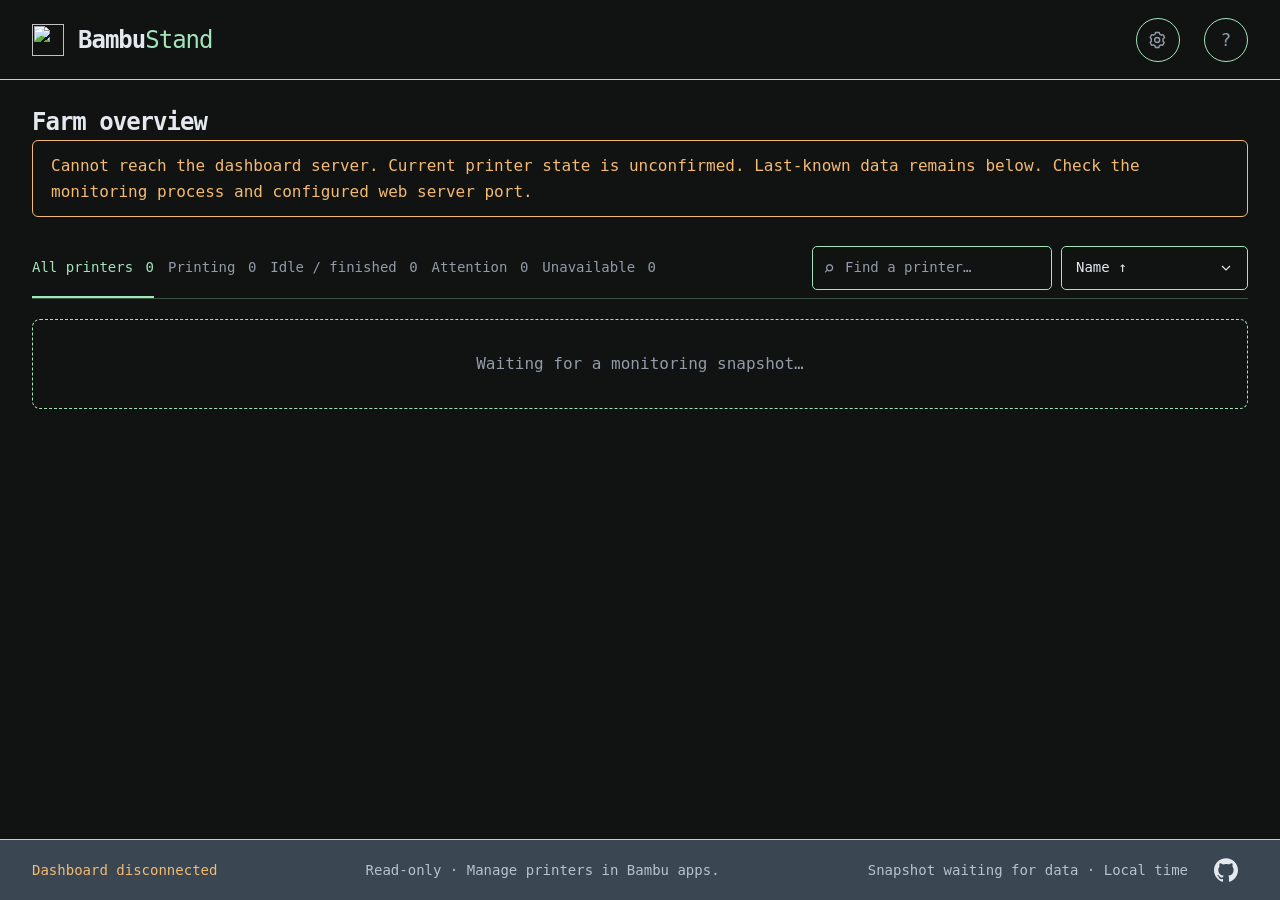
==== internal/webserver/assets/index.html @ 359c71c4 "Align mobile status controls and compact filter guidance" ====
<!doctype html>
<html lang="en">
  <head>
    <meta charset="UTF-8" />
    <meta name="viewport" content="width=device-width, initial-scale=1" />
    <meta name="theme-color" content="#101312" />
    <title>BambuStand · Monitoring</title>
    <link rel="icon" href="icon.png" />
    <link rel="stylesheet" href="style.css" />
  </head>
  <body>
    <header>
      <a class="brand" href="./"
        ><img src="icon.png" alt="" /><span class="brand-name">Bambu<span>Stand</span></span
        ></a
      >
      <div class="header-right">
        <button
          id="settings"
          class="icon-button"
          aria-label="Dashboard settings"
          aria-haspopup="dialog"
          aria-controls="settings-dialog"
          title="Settings"
        >
          <svg viewBox="0 0 24 24" width="20" height="20" fill="none" stroke="currentColor" stroke-width="1.7" stroke-linejoin="round" aria-hidden="true" focusable="false">
            <path d="m9 3-.5 2-2 1.2-2-.6-2 3.4L4 10.5v3l-1.5 1.5 2 3.4 2-.6 2 1.2.5 2h4l.5-2 2-1.2 2 .6 2-3.4-1.5-1.5v-3L20 9l-2-3.4-2 .6-2-1.2-.5-2Z" />
            <circle cx="11" cy="12" r="3" />
          </svg>
        </button><button
          id="about"
          class="icon-button"
          aria-label="About this dashboard"
        >
          ?
        </button>
      </div>
    </header>
    <div class="shell">
      <main>
        <div class="title-row">
          <h1>Farm overview</h1>
        </div>
        <div id="feed-warning" class="feed-warning" role="status" hidden></div>
        <section class="fleet" aria-label="Printers">
          <div class="toolbar">
            <div class="filters" role="group" aria-label="Filter printers">
              <button class="selected" data-filter="all" aria-pressed="true">All printers <span id="all-count">0</span></button
              ><button data-filter="printing" aria-pressed="false">Printing <span id="printing-count">0</span></button
              ><button data-filter="idle" aria-pressed="false" aria-describedby="idle-filter-help">Idle / finished <span id="idle-count">0</span></button
              ><button data-filter="attention" aria-pressed="false">Attention <span id="attention-count">0</span></button
              ><button data-filter="unavailable" aria-pressed="false">Unavailable <span id="unavailable-count">0</span></button>
            </div>
            <label class="mobile-status">Status
              <span class="sort-control">
                <select id="mobile-filter" aria-describedby="idle-filter-help"></select>
                <svg viewBox="0 0 24 24" fill="none" stroke="currentColor" stroke-width="1.8" aria-hidden="true" focusable="false">
                  <path d="m6 9 6 6 6-6" />
                </svg>
              </span>
            </label>
            <div class="tools">
              <label class="search"
                ><span>⌕</span
                ><input
                  id="search"
                  placeholder="Find a printer…"
                  aria-label="Find a printer" /></label
              ><div class="sort-control">
                <select id="sort" aria-label="Sort printers">
                  <option value="name">Name ↑</option>
                  <option value="attention">Attention first</option>
                  <option value="state">State</option>
                </select>
                <svg viewBox="0 0 24 24" fill="none" stroke="currentColor" stroke-width="1.8" aria-hidden="true" focusable="false">
                  <path d="m6 9 6 6 6-6" />
                </svg>
              </div>
            </div>
          </div>
          <p id="idle-filter-help" class="filter-help" hidden>Reported idle / finished. Physical readiness unconfirmed.</p>
          <div id="cards" class="cards">
            <div class="empty">Waiting for a monitoring snapshot…</div>
          </div>
          <p class="sr-only" id="result-count" role="status" aria-live="polite">Waiting for data</p>
        </section>
      </main>
    </div>
    <footer>
      <span class="live" id="feed-state" role="status">Connecting…</span
      ><span
        >Read-only · Manage printers in Bambu apps.</span
      ><span class="footer-snapshot">Snapshot <span id="updated">waiting for data</span> · Local time</span><a
        class="footer-repo"
        href="https://github.com/cliffom/bambustand"
        target="_blank"
        rel="noopener noreferrer"
        aria-label="BambuStand on GitHub (opens in a new tab)"
        title="BambuStand on GitHub"
        ><svg viewBox="0 0 24 24" fill="currentColor" aria-hidden="true" focusable="false">
          <path d="M12 .297C5.37.297 0 5.67 0 12.297c0 5.303 3.438 9.8 8.205 11.385.6.113.82-.258.82-.577 0-.285-.01-1.04-.015-2.04-3.338.724-4.043-1.61-4.043-1.61-.546-1.387-1.333-1.756-1.333-1.756-1.09-.745.083-.73.083-.73 1.205.084 1.838 1.237 1.838 1.237 1.07 1.835 2.807 1.305 3.492.998.108-.776.418-1.305.762-1.605-2.665-.305-5.467-1.334-5.467-5.93 0-1.31.468-2.38 1.235-3.22-.135-.303-.54-1.523.105-3.176 0 0 1.005-.322 3.3 1.23a11.5 11.5 0 0 1 3-.404c1.02.005 2.045.138 3 .404 2.28-1.552 3.285-1.23 3.285-1.23.645 1.653.24 2.873.12 3.176.765.84 1.23 1.91 1.23 3.22 0 4.61-2.805 5.625-5.475 5.922.42.36.81 1.096.81 2.22 0 1.606-.015 2.896-.015 3.286 0 .315.21.69.825.57C20.565 22.092 24 17.592 24 12.297c0-6.627-5.373-12-12-12" />
        </svg></a>
    </footer>
    <dialog id="detail" aria-labelledby="detail-title">
      <div class="dialog-header">
        <div id="detail-artwork" aria-hidden="true"></div>
        <div class="detail-identity">
          <div id="detail-model"></div>
          <h2 id="detail-title" tabindex="0"></h2>
        </div>
        <button
          id="close-detail"
          class="icon-button close-button"
          aria-label="Close printer details"
        ></button>
      </div>
      <div class="detail-tabs" role="tablist" aria-label="Printer inspection">
        <button id="detail-tab-status" role="tab" data-detail-tab="status" aria-selected="true" aria-controls="detail-body">Overview</button>
        <button id="detail-tab-filament" role="tab" data-detail-tab="filament" aria-selected="false" aria-controls="detail-body" tabindex="-1">Filament</button>
        <button id="detail-tab-notices" role="tab" data-detail-tab="notices" aria-selected="false" aria-controls="detail-body" tabindex="-1">Notices</button>
      </div>
      <div id="detail-body" role="tabpanel" aria-labelledby="detail-tab-status" tabindex="0"></div>
      <div class="dialog-footer">
        Monitoring & local notices · Close with <kbd>Esc</kbd>
      </div>
    </dialog>
    <dialog id="settings-dialog" aria-labelledby="settings-title">
      <div class="dialog-header">
        <h2 id="settings-title">Settings</h2>
        <button
          id="close-settings"
          class="icon-button close-button"
          aria-label="Close settings"
          autofocus
        ></button>
      </div>
      <section class="theme-panel" aria-labelledby="theme-heading">
        <h2 id="theme-heading">Appearance</h2>
        <label for="theme-select">Theme</label>
        <div class="sort-control">
        <select id="theme-select" aria-describedby="theme-help theme-status" disabled>
          <option value="host">Follow host (configured theme)</option>
        </select>
        <svg viewBox="0 0 24 24" fill="none" stroke="currentColor" stroke-width="1.8" aria-hidden="true" focusable="false"><path d="m6 9 6 6 6-6" /></svg>
        </div>
        <p id="theme-help">Follow the TUI configuration, or choose a bundled theme for this browser. This leaves the host configuration unchanged.</p>
        <p id="theme-status" role="status" aria-live="polite">Loading themes…</p>
      </section>
      <section class="notification-panel" aria-labelledby="notification-heading">
        <div>
          <h2 id="notification-heading">Browser notifications</h2>
          <p id="notification-status" role="status" aria-live="polite">Automatic: Off</p>
          <p class="muted">New events only, while an enabled page runs. Attention reports collect for six seconds per printer; cancellation uses one failed-state outcome. Tabs and browsers share one attempt. Closing a notification never hides a notice.</p>
        </div>
        <div class="notification-controls" role="group" aria-label="Browser notification controls">
          <button id="enable-notifications">Enable</button>
          <button id="test-notifications">Test</button>
          <button id="disable-notifications" disabled>Disable</button>
        </div>
      </section>
      <div class="dialog-footer">This browser only · Close with <kbd>Esc</kbd></div>
    </dialog>
    <dialog id="about-dialog">
      <div class="dialog-header">
        <h2>One farm. A clearer view.</h2>
        <button
          id="close-about"
          class="icon-button close-button"
          aria-label="Close about"
        ></button>
      </div>
      <p>
        This dashboard shares the existing BambuStand monitoring session. It
        refreshes every three seconds while visible, and best-effort while hidden when browser notifications are enabled. Suspended or closed pages cannot deliver notifications. Stop the monitoring process
        to stop the server. In terminal mode, you can also disable Web Server
        in Config (,). Closing browser tabs leaves monitoring running.
      </p>
      <p>
        The server listens only on 127.0.0.1 and has no authentication. Other
        programs and users on this computer can read display data and hide notices locally. Keep it local; remote
        access is not supported. For a terminal-free synthetic demo, run
        bambustand serve --demo; use bambustand serve for cloud-backed monitoring after saving a login.
      </p>
      <p>
        The Filament tab shows per-unit reported drying status and remaining minutes. Missing values stay unknown; old readings are last-known. Drying settings describe configuration, and the original AMS has no active dryer. Monitoring cannot start or stop drying.
      </p>
      <p>
        Filters and sorting preserve your printer selection as updates arrive. The Idle / finished filter includes only currently available online printers explicitly reporting Idle or Finished. Offline, stale, missing, and unknown states are excluded; a finished job does not establish that the build plate is clear. Search matches printer names and models. Each status count reflects that search independently of the selected status. On narrow screens, use the Status selector.
      </p>
      <p>
        Scrolling the farm compacts the header. The filter, search, and sort toolbar
        stays beneath it once reached. Return to the top to expand the header.
        In small workspaces, the toolbar scrolls with the cards to keep them reachable.
      </p>
      <p>
        Sorting always places online non-idle printers first, reported idle or
        finished printers next, and offline devices last. Name, Attention, or
        State ordering applies within each group. Unknown states stay outside
        idle for ordering only; stale readings remain last-known.
      </p>
      <p>
        Status counts can overlap: attention and availability may overlap reported print states. Clear search to restore whole-farm counts.
      </p>
      <p>
        Printer names, job names, and normalized telemetry appear here.
        Credentials, raw payloads, account information, and printer serial
        identifiers are excluded.
      </p>
      <p>
        Overview groups the reported job, progress, time estimates, layers, and
        nozzle/bed/chamber temperature tiles. Expand Reading details for independent
        report and estimate times. Finish estimates stay anchored to the remaining-time
        report; paused and other non-running states have no running finish estimate.
        Unknown progress stays unknown, and old readings remain last-known. Offline
        inspection omits job, temperature, and inventory readings; notices remain reachable.
      </p>
      <p>
        In Filament, select an AMS or external slot to inspect its material, color,
        presence, and quantity inline. Selection is local inspection, not a reported
        nozzle assignment. Empty, zero estimate, unknown, and unavailable remain
        distinct. A removed selected entry stays unavailable instead of selecting
        another slot. External quantity is unavailable. Reopening clears selection.
      </p>
      <p>
        Printer inspection has Overview, Filament, and Notices tabs. Printer names and Details open Overview; attention actions and notification clicks open Notices. Empty results offer Clear search and Show all statuses when applicable. Use Left/Right,
        Home/End on the tabs, then Tab to enter the scrolling panel. Tabs and Close
        stay visible; updates keep your tab, focus, and reading position.
      </p>
      <p>
        Inspecting a condition does not acknowledge, hide, snooze, or physically
        resolve it. Hide a notice locally here; terminal mode also offers acknowledgement, snooze, and restoration. Demo decisions are session-only. Use the printer or
        Bambu's applications for physical intervention.
      </p>
      <p>
        Overview and Notices share a print outcome with consolidated next steps.
        Verified cancellation says Task canceled while preserving raw FAILED;
        only reported FINISH confirms completion. Individual notices and local
        decisions stay separate. Last-known outcomes cannot confirm current
        state or physical repair. Description coverage does not change notification policy.
      </p>
      <div class="dialog-footer">BambuStand · Read-only farm monitoring</div>
    </dialog>
    <script src="themes.js"></script>
    <script src="notifications.js"></script>
    <script src="app.js"></script>
  </body>
</html>
---- internal/webserver/assets/style.css ----
:root {
  color-scheme: dark;
  --font-ui:
    ui-monospace, "SFMono-Regular", Menlo, Monaco, Consolas, "DejaVu Sans Mono",
    monospace;
  /* Null terminal backgrounds use this browser canvas. Theme RGBs stay exact. */
  --bg: #101312;
  --panel: var(--bg);
  --border: #A3E4BB;
  --muted: #929BA8;
  --secondary: #929BA8;
  --text: #E4E9F0;
  --info: #E4E9F0;
  --green: #A3E4BB;
  --success: #A3E4BB;
  --focus: #A3E4BB;
  --amber: #F4BA72;
  --red: #FF8087;
  --selected-text: #D9F5E4;
  --selected-background: #263B36;
  --footer-background: #3A4652;
  --footer-text: #B8C2CE;
  --footer-info: #E4E9F0;
  --footer-success: #A3E4BB;
  --footer-warning: #F4BA72;
  --footer-error: #FF9AA1;
  --footer-hotkey: #E4E9F0;
  --footer-separator: #B8C2CE;
}
* {
  box-sizing: border-box;
}
body {
  display: grid;
  grid-template-columns: minmax(0, 1fr);
  /* Let the page scroll when chrome would leave too little farm workspace. */
  grid-template-rows: max-content minmax(min(12rem, 50dvh), 1fr) max-content;
  height: 100vh;
  height: 100dvh;
  font-family: var(--font-ui);
  line-height: 1.5;
  font-variant-numeric: tabular-nums;
  margin: 0;
  background: var(--bg);
  color: var(--text);
  font-size: 1rem;
}
button,
input,
select {
  font: inherit;
}
button,
a,
input,
select {
  -webkit-tap-highlight-color: transparent;
}
button {
  cursor: pointer;
}
button:focus-visible,
a:focus-visible,
select:focus-visible,
input:focus-visible {
  outline: 2px solid var(--focus);
  outline-offset: 4px;
}
button {
  color: inherit;
}
a {
  color: inherit;
}
header {
  min-height: 80px;
  height: auto;
  border-bottom: 1px solid var(--border);
  display: flex;
  align-items: center;
  justify-content: space-between;
  padding: 16px 32px;
  gap: 16px;
  flex-wrap: wrap;
}
.brand {
  max-width: 100%;
  min-width: 0;
  display: flex;
  align-items: center;
  font-size: 1.5rem;
  font-weight: 700;
  letter-spacing: -1px;
  text-decoration: none;
  gap: 6px;
}
.brand img {
  flex-shrink: 0;
  width: 32px;
  height: 32px;
  image-rendering: pixelated;
  margin-right: 8px;
}
.brand-name {
  min-width: 0;
}
.brand-name > span {
  color: var(--green);
  font-weight: 450;
}
.header-right {
  display: flex;
  flex-wrap: wrap;
  gap: 24px;
  align-items: center;
  font-size: 0.9375rem;
  color: var(--muted);
}
.live {
  color: var(--green);
}
i {
  display: inline-block;
  width: 6px;
  height: 6px;
  border-radius: 50%;
  margin-right: 6px;
  background: currentColor;
}
.icon-button {
  display: inline-flex;
  align-items: center;
  justify-content: center;
  padding: 0;
  line-height: 1;
  background: none;
  border: 1px solid var(--border);
  width: 2.5rem;
  height: 2.5rem;
  flex-shrink: 0;
  border-radius: 50%;
  color: var(--muted);
  font-size: 1.125rem;
}
.close-button {
  position: relative;
  flex-shrink: 0;
}
.close-button::before,
.close-button::after {
  content: "";
  position: absolute;
  inset: 0;
  width: 0.875rem;
  height: 0.125rem;
  margin: auto;
  border-radius: 1px;
  background: currentColor;
  transform: rotate(45deg);
}
.close-button::after {
  transform: rotate(-45deg);
}
.shell {
  min-height: 0;
  overflow: auto;
}
/* Reclaim header space without moving the content currently being read. */
header.compact {
  min-height: 56px;
  padding-block: 4px;
}
main::before {
  content: "";
  display: block;
  height: var(--header-reclaimed, 0px);
}
.eyebrow {
  font-size: 0.875rem;
  letter-spacing: 1.5px;
  color: var(--muted);
}
main {
  min-width: 0;
  padding: 38px 38px 0;
  max-width: 1660px;
  width: 100%;
  margin: 0 auto;
}
.title-row {
  display: flex;
  justify-content: space-between;
  align-items: center;
  margin-top: 13px;
}
h1 {
  display: flex;
  flex-wrap: wrap;
  align-items: center;
  gap: 8px 12px;
  font-size: 1.875rem;
  letter-spacing: -1px;
  font-weight: 550;
  margin: 0;
}
.timestamp {
  text-align: right;
  color: var(--text);
  font-size: 0.875rem;
  line-height: 1.9;
}
.timestamp > span:last-child {
  color: var(--muted);
  font-size: 0.875rem;
}
.summary {
  display: grid;
  grid-template-columns: repeat(4, minmax(0, 1fr));
  border: 1px solid var(--border);
  border-radius: 8px;
  margin: 30px 0 22px;
  background: var(--panel);
}
.summary-item {
  display: flex;
  flex-direction: column;
  align-items: flex-start;
  background: none;
  border: 0;
  border-right: 1px solid var(--border);
  text-align: left;
  padding: 20px 23px;
}
.summary-item:last-child {
  border: 0;
}
.summary span {
  display: block;
  color: var(--muted);
  font-size: 0.875rem;
}
.summary strong {
  display: block;
  font-size: 2rem;
  margin: 9px 0;
}
.summary small {
  font-size: 0.875rem;
  color: var(--muted);
}
.green {
  color: var(--green);
}
.orange,
.amber {
  color: var(--amber) !important;
}
.gray {
  color: var(--muted);
}
.attention-banner {
  background: var(--panel);
  border: 1px solid var(--amber);
  border-radius: 7px;
  padding: 16px 18px;
  display: flex;
  align-items: center;
  gap: 14px;
}
.attention-icon {
  border: 1px solid var(--amber);
  color: var(--amber);
  width: 26px;
  height: 26px;
  border-radius: 6px;
  display: grid;
  place-items: center;
  font-size: 1.125rem;
}
.attention-banner strong {
  font-size: 0.9375rem;
  font-weight: 550;
  color: var(--amber);
}
.attention-banner p {
  margin: 5px 0 0;
  font-size: 0.875rem;
  color: var(--secondary);
}
.attention-banner button {
  margin-left: auto;
  background: none;
  border: 0;
  white-space: normal;
  overflow-wrap: anywhere;
  color: var(--amber);
  font-size: 0.875rem;
}
.attention-banner button span {
  margin-left: 10px;
}
.fleet {
  margin-top: 32px;
}
h2 {
  font-size: 1.125rem;
  font-weight: 550;
  margin: 0;
}
h2 > span {
  font-size: 0.875rem;
  color: var(--muted);
  border: 1px solid var(--border);
  padding: 2px 6px;
  border-radius: 4px;
  margin-left: 7px;
}
.toolbar {
  /* Pinned controls must not become the anchor for scrolling card content. */
  overflow-anchor: none;
  position: sticky;
  top: 0;
  z-index: 1;
  background: var(--bg);
  padding-block: 8px;
  flex-wrap: wrap;
  display: flex;
  align-items: center;
  justify-content: space-between;
  gap: 12px;
  margin-bottom: 17px;
}
.shell.toolbar-scrolls .toolbar {
  position: static;
}
.filters,
.detail-tabs {
  display: flex;
  flex-wrap: wrap;
  gap: 3px;
  padding: 4px;
  border: 1px solid var(--border);
  border-radius: 7px;
  background: var(--panel);
}
.filters button,
.detail-tabs button {
  min-height: 2.5rem;
  background: none;
  border: 0;
  padding: 7px 11px;
  font-size: 0.875rem;
  color: var(--muted);
  border-radius: 4px;
  white-space: normal;
  overflow-wrap: anywhere;
}
.filters .selected,
.detail-tabs [aria-selected="true"] {
  background: var(--selected-background);
  color: var(--selected-text);
  box-shadow: 0 1px 3px #0004;
}
.filters button > span {
  color: inherit;
  margin-left: 4px;
}
.filter-help {
  color: var(--muted);
  font-size: 0.875rem;
  margin: 0 0 18px;
  overflow-wrap: anywhere;
}
.tools {
  display: flex;
  min-width: 0;
  flex-wrap: wrap;
  gap: 9px;
}
.search {
  min-width: 0;
  min-height: 2.75rem;
  display: flex;
  align-items: center;
  gap: 8px;
  background: var(--panel);
  border: 1px solid var(--border);
  border-radius: 5px;
  padding: 6px 10px;
  color: var(--muted);
}
.search span {
  font-size: 1.25rem;
  line-height: 16px;
}
.search input {
  width: 180px;
  min-width: 0;
  background: none;
  border: 0;
  font-size: 0.875rem;
  color: var(--text);
}
select {
  min-height: 2.75rem;
  max-width: 100%;
  background: var(--panel);
  border: 1px solid var(--border);
  border-radius: 5px;
  color: var(--text);
  padding: 8px;
  font-size: 0.875rem;
}
.sort-control {
  position: relative;
  display: flex;
  max-width: 100%;
  color: var(--text);
}
.sort-control select {
  appearance: none;
  padding-inline: 0.875rem 2.75rem;
}
.sort-control svg {
  position: absolute;
  inset-inline-end: 0.875rem;
  top: 50%;
  transform: translateY(-50%);
  width: 1rem;
  height: 1rem;
  pointer-events: none;
}
.cards {
  display: grid;
  grid-template-columns: repeat(auto-fill, minmax(min(100%, 20rem), 1fr));
  gap: 16px;
}
.card {
  display: flex;
  flex-direction: column;
  align-items: stretch;
  text-align: left;
  background: var(--panel);
  border: 1px solid var(--border);
  border-radius: 8px;
  padding: 18px;
  min-width: 0;
  transition:
    border-color 0.15s,
    transform 0.15s;
}
.card:hover {
  border-color: var(--focus);
  transform: translateY(-2px);
}
.card.warning {
  border-color: var(--amber);
}
/* Explicit device-offline state; retain readable text and normal focus controls. */
.card.offline {
  align-self: start;
  border-style: dashed;
}
.card.offline .printer-view {
  filter: grayscale(1);
  opacity: 0.55;
}
.card-head {
  display: flex;
  align-items: center;
  justify-content: space-between;
  gap: 8px;
}
.card h3 {
  font-size: 1rem;
  margin: 0 0 4px;
  font-weight: 550;
}
.model {
  font-size: 0.875rem;
  color: var(--muted);
}
.pill {
  font-size: 0.875rem;
  border: 1px solid var(--success);
  border-radius: 4px;
  padding: 4px 6px;
  color: var(--green);
  white-space: normal;
  overflow-wrap: anywhere;
  text-align: center;
  max-width: 50%;
}
.pill.warn {
  color: var(--amber);
  border-color: var(--amber);
}
.pill.neutral {
  color: var(--secondary);
  border-color: var(--border);
}
.printer-view {
  height: 122px;
  display: flex;
  align-items: center;
  justify-content: center;
  position: relative;
  margin: 10px -5px 8px;
  background: none;
}
.printer-view svg {
  height: 111px;
  width: 125px;
  filter: drop-shadow(0 8px 6px #0005);
}
.job {
  font-size: 0.875rem;
  font-weight: 500;
  white-space: nowrap;
  overflow: hidden;
  text-overflow: ellipsis;
  margin: 10px 0 9px;
}
.progress-label {
  align-items: baseline;
  gap: 12px;
  display: flex;
  justify-content: space-between;
  font-size: 0.875rem;
  color: var(--muted);
}
.progress-label strong {
  font-size: 1rem;
  flex-shrink: 0;
  color: var(--green);
  font-weight: 500;
}
.progress-track {
  height: 4px;
  background: var(--secondary);
  border-radius: 3px;
  margin: 8px 0 12px;
  overflow: hidden;
}
.progress-track span {
  display: block;
  height: 100%;
  background: var(--green);
  border-radius: 3px;
}
.warning .progress-track span {
  background: var(--amber);
}
.metrics {
  display: grid;
  grid-template-columns: repeat(auto-fit, minmax(min(100%, 5.5rem), 1fr));
  border-top: 1px solid var(--border);
  padding-top: 12px;
  font-size: 0.875rem;
  color: var(--muted);
}
.metrics strong {
  line-height: 1.5;
  display: block;
  color: var(--info);
  font-size: 0.875rem;
  margin-top: 5px;
  font-weight: 400;
}
.card-bottom {
  display: flex;
  flex-wrap: wrap;
  gap: 8px;
  align-items: center;
  justify-content: space-between;
  margin-top: 14px;
  padding-top: 12px;
  border-top: 1px solid var(--border);
  font-size: 0.875rem;
  color: var(--muted);
}
.swatches {
  display: flex;
  flex-wrap: wrap;
  align-items: center;
  gap: 4px;
}
.swatch {
  width: 8px;
  height: 8px;
  border-radius: 2px;
  display: inline-block;
}
.swatches > span:last-child {
  margin-left: 4px;
}
.card-note {
  color: var(--amber);
  font-size: 0.875rem;
  margin: 9px 0 0;
  line-height: 1.5;
}
.result-count {
  margin: 15px 0 30px;
  color: var(--muted);
  font-size: 0.875rem;
}
.demo-panel {
  display: flex;
  justify-content: space-between;
  gap: 15px;
  align-items: center;
  border: 1px dashed var(--border);
  padding: 17px 19px;
  border-radius: 7px;
}
.demo-tag {
  font-size: 0.875rem;
  letter-spacing: 1px;
  color: var(--green);
  background: var(--selected-background);
  padding: 4px 6px;
  margin-right: 8px;
}
.demo-panel strong {
  font-size: 0.875rem;
  font-weight: 500;
}
.demo-panel p {
  color: var(--muted);
  font-size: 0.875rem;
  margin: 8px 0 0;
}
.demo-panel label {
  font-size: 0.875rem;
  color: var(--muted);
  margin-right: 8px;
}
.demo-panel button {
  border: 1px solid var(--border);
  background: var(--panel);
  border-radius: 4px;
  font-size: 0.875rem;
  padding: 8px 10px;
  margin-left: 7px;
}
footer {
  background: var(--footer-background);
  border-top: 1px solid var(--border);
  display: flex;
  flex-wrap: wrap;
  align-items: center;
  justify-content: space-between;
  gap: 15px;
  font-size: 0.875rem;
  color: var(--muted);
  padding: 14px 32px;
  overflow-wrap: anywhere;
}
.footer-repo {
  display: inline-flex;
  align-items: center;
  justify-content: center;
  flex-shrink: 0;
  margin-left: auto;
  width: 2rem;
  height: 2rem;
}
footer > span:nth-child(2) {
  flex: 1;
  text-align: center;
}
.footer-repo svg {
  width: 1.5rem;
  height: 1.5rem;
}
.footer-repo:hover {
  color: var(--text);
}
.muted {
  color: var(--muted);
}
dialog {
  overflow-wrap: anywhere;
  background: var(--panel);
  border: 1px solid var(--border);
  border-radius: 12px;
  color: var(--text);
  padding: 26px;
  width: min(720px, calc(100% - 28px));
  max-height: 88vh;
  box-shadow: 0 24px 100px #0009;
}
dialog::backdrop {
  background: #080d09ba;
  backdrop-filter: blur(5px);
}
.dialog-header {
  display: flex;
  justify-content: space-between;
  align-items: center;
  margin-bottom: 22px;
}
.dialog-header h2 {
  font-size: 1.375rem;
  margin-top: 8px;
}
.dialog-header .eyebrow {
  color: var(--green);
}
dialog p {
  font-size: 1rem;
  color: var(--text);
  line-height: 1.7;
}
.dialog-footer {
  border-top: 1px solid var(--border);
  padding-top: 18px;
  margin-top: 24px;
  color: var(--muted);
  font-size: 0.875rem;
}
.detail-grid {
  display: grid;
  grid-template-columns: repeat(auto-fit, minmax(min(100%, 10rem), 1fr));
  gap: 16px;
  margin: 24px 0;
}
.detail-grid div {
  background: var(--panel);
  padding: 14px;
  border-radius: 5px;
  font-size: 0.875rem;
  color: var(--muted);
}
.detail-grid strong {
  display: block;
  margin-top: 8px;
  color: var(--text);
  font-size: 1rem;
}
.condition {
  border: 1px solid var(--amber);
  background: var(--panel);
  border-radius: 6px;
  padding: 16px;
}
.condition h3 {
  color: var(--amber);
  font-size: 1rem;
  margin-top: 0;
}
.condition p {
  font-size: 0.9375rem;
  margin-bottom: 0;
}
.spools {
  display: grid;
  grid-template-columns: repeat(auto-fit, minmax(min(100%, 8rem), 1fr));
  gap: 8px;
  margin-top: 16px;
}
.spools > div {
  border: 1px solid var(--border);
  border-radius: 5px;
  padding: 12px;
  font-size: 0.875rem;
}
.spools .swatch {
  width: 18px;
  height: 18px;
  margin-bottom: 7px;
}
.spools small {
  display: block;
  color: var(--muted);
  margin-top: 6px;
}
.empty {
  grid-column: 1/-1;
  padding: 60px;
  text-align: center;
  color: var(--muted);
  border: 1px dashed var(--border);
  border-radius: 8px;
}
.empty button {
  display: block;
  margin: 16px auto 0;
  background: var(--selected-background);
  border: 1px solid var(--focus);
  padding: 8px 15px;
  border-radius: 5px;
}
@media (min-width: 1600px) {
  main {
    padding-top: 46px;
  }
  .printer-view {
    height: 155px;
  }
  .printer-view svg {
    height: 138px;
  }
}
@media (max-width: 1250px) {
  main {
    padding: 30px 24px 0;
  }
  .toolbar {
    flex-wrap: wrap;
  }
  .summary-item {
    display: flex;
    flex-direction: column;
    align-items: flex-start;
    padding: 17px;
  }
  .demo-panel {
    flex-wrap: wrap;
  }
}
@media (max-width: 760px) {
  header {
    padding: 0 18px;
    min-height: 66px;
    height: auto;
    padding-top: 12px;
    padding-bottom: 12px;
  }
  .brand {
    font-size: 1.375rem;
  }
  .header-right {
    gap: 15px;
    font-size: 0.875rem;
  }
  .shell {
    display: block;
  }
  main {
    padding: 26px 18px 0;
  }
  .title-row {
    align-items: flex-start;
  }
  .timestamp {
    display: none;
  }
  h1 {
    display: flex;
    flex-wrap: wrap;
    align-items: center;
    gap: 8px 12px;
    font-size: 1.75rem;
  }
  .summary {
    grid-template-columns: repeat(2, 1fr);
    margin-top: 24px;
  }
  .summary-item {
    display: flex;
    flex-direction: column;
    align-items: flex-start;
    padding: 15px 18px;
  }
  .summary-item:nth-child(2) {
    border-right: 0;
  }
  .summary-item:nth-child(-n + 2) {
    border-bottom: 1px solid var(--border);
  }
  .summary strong {
    font-size: 1.875rem;
  }
  .attention-banner {
    flex-wrap: wrap;
    padding: 15px;
  }
  .attention-banner > div:nth-child(2) {
    flex: 1;
  }
  .attention-banner button {
    margin-left: 40px;
    padding: 0;
  }
  .attention-banner p {
    line-height: 1.6;
  }
  .cards {
    gap: 12px;
  }
  .card {
    display: flex;
    flex-direction: column;
    align-items: stretch;
    padding: 14px;
  }
  .card-head {
    align-items: flex-start;
  }
  .card h3 {
    font-size: 0.9375rem;
  }
  .pill {
    font-size: 0.875rem;
  }
  .toolbar {
    flex-wrap: wrap;
    gap: 12px;
  }
  .filters {
    width: 100%;
    justify-content: space-between;
  }
  .filters button {
    min-height: 2.5rem;
    flex: 1 1 calc(50% - 4px);
    padding: 7px 8px;
  }
  .tools {
    width: 100%;
  }
  .search {
    flex-basis: 12rem;
    min-width: 0;
    min-height: 2.75rem;
    flex: 1;
  }
  .search input {
    width: 100%;
  }
  .demo-panel > div:last-child {
    display: flex;
    align-items: center;
    gap: 4px;
  }
  .demo-panel label {
    display: none;
  }
  .demo-panel strong {
    font-size: 0.875rem;
  }
  .demo-tag {
    margin-right: 4px;
  }
  footer {
    padding: 12px 18px;
    flex-wrap: wrap;
    font-size: 0.875rem;
  }
  footer > span:nth-child(2) {
    order: 3;
    flex-basis: 100%;
    text-align: left;
  }
}
@media (max-width: 430px) {
  .printer-view {
    height: 130px;
  }
  .printer-view svg {
    height: 120px;
  }
}

[hidden] {
  display: none !important;
}
@media (max-width: 760px) {
  .attention-banner > div:nth-child(2) {
    min-width: calc(100% - 50px);
  }
  .attention-banner button {
    flex-basis: 100%;
    text-align: left;
  }
}

.feed-warning {
  padding: 12px 18px;
  background: var(--panel);
  border: 1px solid var(--amber);
  border-radius: 6px;
  color: var(--amber);
  margin-bottom: 20px;
  line-height: 1.6;
}
.conditions {
  margin-top: 18px;
}
.conditions > h2 {
  margin-bottom: 12px;
}
.condition + .condition {
  margin-top: 12px;
}
.temperature-list {
  display: flex;
  flex-wrap: wrap;
  gap: 8px;
  color: var(--muted);
  font-size: 0.875rem;
}
.condition .meta {
  font-size: 0.875rem;
  color: var(--muted);
}
.card-head > div {
  min-width: 0;
  overflow-wrap: anywhere;
}
.card-head .pill {
  flex-shrink: 0;
}
.detail-grid > div,
.spools > div,
.condition {
  overflow-wrap: anywhere;
}
.swatches {
  min-width: 0;
}
.swatches > span:last-child {
  min-width: 0;
  overflow-wrap: anywhere;
}
.card-bottom > span {
  flex-shrink: 0;
}
.swatch {
  flex-shrink: 0;
}
.metrics > div {
  min-width: 0;
  overflow-wrap: anywhere;
}
.metrics {
  gap: 12px;
}

/* Raster sprites share the branding palette; retain crisp pixel edges. */
.printer-view {
  height: 160px;
}
.printer-view .printer-sprite {
  width: 160px;
  height: 160px;
  object-fit: contain;
  image-rendering: pixelated;
}

.search input::placeholder {
  color: var(--muted);
  opacity: 1;
}
button,
input,
select,
option {
  font-family: inherit;
}
.summary-item,
.summary small,
.timestamp,
.dialog-header > div {
  overflow-wrap: anywhere;
  min-width: 0;
}
.spools small {
  font-size: 0.875rem;
}
.card-head .pill {
  flex-shrink: 1;
}
.dialog-header {
  gap: 16px;
}
.empty {
  padding: 32px 20px;
}
@media (prefers-reduced-motion: reduce) {
  .card,
  .summary-item {
    display: flex;
    flex-direction: column;
    align-items: flex-start;
    transition: none;
  }
  .card:hover {
    transform: none;
  }
}

kbd,
code,
pre,
samp {
  font-family: inherit;
  font-size: inherit;
}

.condition button {
  margin-top: 16px;
}
#toggle-hidden-messages {
  display: block;
}
.condition button,
#toggle-hidden-messages {
  padding: 10px 14px;
  border: 1px solid var(--green);
  border-radius: 6px;
  background: var(--panel);
  color: var(--text);
  max-width: 100%;
  white-space: normal;
}
.condition button[aria-disabled="true"] {
  color: var(--muted);
  border-color: var(--border);
  cursor: wait;
}

#settings-dialog {
  max-width: calc(100% - 28px);
}
#settings-title {
  min-width: 0;
  overflow-wrap: anywhere;
}
.notification-panel {
  display: grid;
  gap: 1rem;
  margin: 0;
  overflow-wrap: anywhere;
}
.notification-panel > div { min-width: 0; }
.notification-panel p { margin: 0.5rem 0 0; overflow-wrap: anywhere; }
.notification-controls { display: flex; flex-wrap: wrap; gap: 0.5rem; min-width: 0; }
.notification-controls button {
  max-width: 100%;
  overflow-wrap: anywhere;
  padding: 0.6rem 0.9rem;
  border: 1px solid var(--border);
  border-radius: 0.3rem;
  background: var(--panel);
  color: var(--green);
}
.notification-controls button:hover:not(:disabled) { border-color: var(--green); }
.notification-controls button:disabled { opacity: 0.55; cursor: default; }

/* Theme roles remain distinct even where the default RGB happens to match. */
.summary span, .summary small, .model, .metrics, .timestamp { color: var(--secondary); }
.live, .pill { color: var(--success); }
footer { color: var(--footer-text); }
footer .live { color: var(--footer-success); }
footer .amber { color: var(--footer-warning) !important; }
footer .footer-repo { color: var(--footer-hotkey); }
footer .footer-repo:hover { color: var(--footer-info); }
.empty button, .demo-tag { color: var(--selected-text); }
footer :focus-visible { outline-color: var(--footer-hotkey); }
.theme-panel { margin-bottom: 1.5rem; min-width: 0; }
.theme-panel label { display: block; margin: 0.75rem 0 0.5rem; }
.theme-panel select { width: 100%; min-width: 0; }
.theme-panel p { margin: 0.5rem 0; }
::selection { color: var(--selected-text); background: var(--selected-background); }

/* Keep inspection navigation outside the independently scrolling panel. */
#detail[open] {
  display: flex;
  flex-direction: column;
  height: min(56rem, calc(100dvh - 24px));
  max-height: calc(100dvh - 24px);
  width: min(920px, calc(100% - 16px));
  max-width: calc(100% - 16px);
  padding: 16px;
  overflow: hidden;
}
#detail .dialog-header {
  flex: none;
  margin-bottom: 12px;
  gap: 16px;
}
#detail .eyebrow {
  display: none;
}
#detail .dialog-header h2 {
  margin: 0;
  overflow-wrap: anywhere;
  line-height: 1.3;
  max-height: min(7rem, 20dvh);
  overflow: auto;
}
#detail-title:focus-visible { outline: 2px solid var(--focus); outline-offset: -2px; }
.detail-identity { flex: 1; min-width: 0; }
#detail-model { color: var(--secondary); font-size: 0.875rem; }
#detail-artwork { flex: none; width: 64px; height: 64px; }
#detail-artwork > * { width: 100%; height: 100%; object-fit: contain; }
#detail-artwork img { image-rendering: pixelated; }
#detail #close-detail { flex: none; }
.detail-tabs {
  flex: none;
  flex-wrap: wrap;
}
.detail-tabs button {
  min-width: 0;
  flex: 1 1 0;
  padding-inline: 4px;
}
#detail-body {
  min-height: 0;
  flex: 1;
  overflow: auto;
  overscroll-behavior: contain;
  padding: 20px 4px;
  scrollbar-gutter: stable;
}
#detail-body h2 {
  font-size: 1rem;
}
#detail-body .conditions {
  margin-top: 0;
}
#detail .dialog-footer {
  flex: none;
  margin-top: 8px;
  padding-top: 8px;
}
@media (max-height: 360px) {
  #detail .dialog-footer { display: none; }
  #detail[open] { padding: 8px; }
  #detail .dialog-header { margin-bottom: 4px; }
  #detail .dialog-header h2 { font-size: 1rem; line-height: 1.2; }
  #detail #close-detail { width: 40px; height: 40px; }
  #detail-body { padding-block: 8px; }
  #detail-artwork { display: none; }
  #detail-model { display: none; }
}

/* Inspector groups use semantic surfaces and pairs, including light/custom themes. */
.job-summary {
  background: var(--selected-background);
  color: var(--selected-text);
  border: 1px solid var(--border);
  border-radius: 12px;
  padding: 22px 24px;
  margin-bottom: 24px;
}
.job-status { display: flex; justify-content: space-between; gap: 12px; flex-wrap: wrap; margin-bottom: 16px; }
.job-status > span, .job-caption, .job-heading p, .job-facts span { font-size: 0.875rem; }
.job-heading { display: flex; align-items: center; justify-content: space-between; gap: 20px; }
.job-heading > div:first-child { min-width: 0; }
#detail-body .job-heading h2 { font-size: 1.4rem; margin: 6px 0; line-height: 1.4; }
#detail-body .job-summary p { color: inherit; margin: 6px 0 0; font-size: 0.875rem; }
.stopped-job { border-color: var(--amber); border-inline-start-width: 4px; }
.retained-job { background: var(--panel); color: var(--text); border-style: dashed; }
.progress-ring { position: relative; display: grid; place-items: center; width: 6.625rem; height: 6.625rem; flex: none; }
.progress-ring svg { position: absolute; inset: 0; width: 100%; height: 100%; transform: rotate(-90deg); }
.progress-ring circle { fill: none; stroke-width: 6; }
.ring-track { stroke: currentColor; opacity: 0.2; }
.ring-value { stroke: currentColor; stroke-linecap: round; }
.progress-ring strong { font-size: 1.4rem; }
.job-facts { display: grid; grid-template-columns: 1fr 1.3fr 1fr; gap: 20px; border-top: 1px solid currentColor; padding-top: 18px; margin-top: 20px; }
.job-facts > div { min-width: 0; }
.job-facts strong { font-size: 1.35rem; display: block; margin-bottom: 4px; }
.inspection-section-heading { display: flex; justify-content: space-between; align-items: baseline; flex-wrap: wrap; gap: 8px; margin-bottom: 12px; }
.inspection-section-heading h2, .inspection-section-heading h3 { margin: 0; }
.inspection-section-heading > span { color: var(--secondary); font-size: 0.875rem; }
.temperature-grid { display: grid; grid-template-columns: repeat(auto-fit, minmax(min(100%, 10rem), 1fr)); gap: 12px; margin-bottom: 24px; }
.temperature-tile { background: var(--panel); border: 1px solid var(--secondary); border-radius: 10px; padding: 16px; min-width: 0; }
.temperature-tile > span { display: block; font-size: 0.875rem; color: var(--secondary); }
.temperature-tile strong { display: block; font-size: 1.8rem; line-height: 1.4; margin-top: 8px; }
.temperature-tile small { font-size: 0.875rem; font-weight: normal; }
.temperature-tile .nozzle-activity { margin-top: 10px; }
.active-nozzle { border-color: var(--green); }
.active-nozzle .nozzle-activity { color: var(--green); }
.reading-details, .inventory-unit { border: 1px solid var(--secondary); border-radius: 10px; background: var(--panel); }
.reading-details summary { padding: 14px 16px; cursor: pointer; font-size: 0.875rem; }
.reading-details summary span { color: var(--secondary); }
.reading-details summary:focus-visible, #slot-inspection:focus-visible { outline: 2px solid var(--focus); outline-offset: -3px; }
.reading-details > dl, .reading-details > p { margin: 0 16px 16px; }
#detail-body .reading-details p, #detail-body .inspection-hint { font-size: 0.875rem; color: var(--secondary); }
.inspection-values { display: grid; gap: 12px; margin: 0; }
.inspection-values > div { display: flex; justify-content: space-between; gap: 12px; flex-wrap: wrap; }
.inspection-values dt { color: var(--secondary); font-size: 0.875rem; }
.inspection-values dd { margin: 0; text-align: right; overflow-wrap: anywhere; }
#detail-body .inspection-warning { border-inline-start: 3px solid var(--amber); padding: 12px 16px; font-size: 0.875rem; color: var(--amber); }
.unavailable-detail { border: 1px dashed var(--amber); border-radius: 10px; padding: 24px; margin-bottom: 20px; }
.unavailable-detail h2 { color: var(--amber); }
.inventory-unit { padding: 20px; margin-bottom: 18px; }
.inventory-unit h3 { font-size: 1rem; margin: 0; }
#detail-body .inventory-unit > p { font-size: 0.875rem; }
#detail-body .unit-readings { color: var(--secondary); }
.spool-rack { display: grid; grid-template-columns: repeat(auto-fit, minmax(min(100%, 8rem), 1fr)); gap: 12px; margin-top: 16px; }
.slot-card { display: flex; flex-direction: column; align-items: center; gap: 8px; padding: 12px; background: var(--panel); border: 1px solid var(--secondary); border-radius: 10px; min-width: 0; overflow-wrap: anywhere; }
.slot-card > span:not(.spool-art) { color: var(--secondary); font-size: 0.875rem; }
.slot-card[aria-pressed="true"] { background: var(--selected-background); color: var(--selected-text); border-color: var(--focus); box-shadow: inset 0 0 0 1px var(--focus); }
.slot-card[aria-pressed="true"] > span:not(.spool-art) { color: inherit; }
.spool-art { --filament: var(--secondary); display: inline-block; flex: none; position: relative; width: 54px; height: 54px; margin: 8px 0; border: 4px solid var(--filament); border-radius: 50%; background: repeating-radial-gradient(circle, var(--filament) 0 3px, transparent 4px 5px); }
.spool-art::after { content: ""; position: absolute; inset: 15px; border: 3px solid var(--text); border-radius: 50%; background: var(--panel); }
.empty-spool { background: none; border: 2px dashed var(--secondary); }
.empty-spool::after { display: none; }
.slot-heading { display: flex; align-items: center; gap: 20px; margin-bottom: 18px; }
.slot-inspection { border-top: 1px solid var(--secondary); padding-top: 18px; margin-top: 18px; }
.slot-heading > div { min-width: 0; }
.slot-heading span:not(.spool-art) { font-size: 0.875rem; color: var(--secondary); }
@media (max-width: 600px) {
  #detail-artwork { width: 44px; height: 44px; }
  .job-summary { padding: 16px; }
  .job-heading { gap: 12px; flex-wrap: wrap; }
  #detail-body .job-heading h2 { font-size: 1.2rem; }
  .progress-ring { width: 5.125rem; height: 5.125rem; }
  .progress-ring strong { font-size: 1rem; }
  .job-facts { grid-template-columns: repeat(auto-fit, minmax(min(100%, 9rem), 1fr)); gap: 16px; }
  .inventory-unit { padding: 14px; }
}
@media (max-width: 350px) {
  .job-heading { flex-wrap: wrap; }
  #detail-artwork { display: none; }
  #detail-model { display: none; }
}
@media (max-width: 600px) {
  #detail .dialog-footer { display: none; }
}

/* Design study 02: compact monitoring with one search-aware status toolbar. */
.sr-only { position: absolute; width: 1px; height: 1px; padding: 0; margin: -1px; overflow: hidden; clip-path: inset(50%); white-space: nowrap; border: 0; }
main { padding: 24px 32px 28px; max-width: 1384px; }
.title-row { margin-top: 0; }
h1 { font-size: 1.5rem; }
.fleet { margin-top: 20px; }
.toolbar { border-bottom: 1px solid color-mix(in srgb, var(--border) 30%, transparent); gap: 8px 16px; margin-bottom: 20px; }
.filters { border: 0; padding: 0; gap: 14px; border-radius: 0; }
.filters button { position: relative; padding: 12px 0; min-height: 44px; white-space: nowrap; }
.filters .selected { color: var(--green); background: none; box-shadow: none; }
.filters .selected::after { content: ""; position: absolute; bottom: -8px; left: 0; right: 0; height: 2px; background: var(--green); }
.mobile-status { display: none; }
.tools { flex: 1; justify-content: flex-end; }
.search { flex: 1; max-width: 15rem; }
.search input { width: 100%; }
.cards { align-items: start; grid-template-columns: repeat(auto-fill, minmax(min(100%, 22rem), 1fr)); gap: 20px; }
.card { border-color: color-mix(in srgb, var(--border) 30%, transparent); border-radius: 6px; padding: 20px; transition: none; }
.card:hover { transform: none; }
.card-head { display: grid; grid-template-columns: minmax(0, 1fr) 76px; gap: 16px; align-items: start; margin-bottom: 16px; }
.card-head .printer-view { margin: 0; width: 76px; height: 96px; align-items: start; }
.card-head .printer-view .printer-sprite, .card-head .printer-view svg { width: 76px; height: 96px; object-fit: contain; object-position: top; image-rendering: auto; }
.card-identity button { text-align: left; padding: 0; border: 0; background: none; font-weight: 600; overflow-wrap: anywhere; }
.card-identity .pill { display: block; border: 0; padding: 0; margin-top: 10px; max-width: 100%; text-align: left; }
.card .metrics { grid-template-columns: 1fr 1fr; margin-block: 14px; padding-top: 12px; border-top: 1px solid color-mix(in srgb, var(--border) 30%, transparent); }
.card .timing { border-top: 0; padding-top: 0; }
.card .job { min-height: 0; margin: 0 0 12px; }
.card-bottom { flex-wrap: wrap; margin-top: 0; }
.card-actions { display: flex; justify-content: space-between; align-items: center; gap: 8px; border-top: 1px solid color-mix(in srgb, var(--border) 30%, transparent); padding-top: 8px; font-size: .875rem; }
.card-actions > span { color: var(--secondary); }
.card-actions button { border: 0; background: none; padding: 8px 0; min-height: 44px; color: var(--green); text-align: left; }
.card-actions button:last-child { white-space: nowrap; margin-left: auto; flex: none; }
.card.warning .card-actions button:first-child { color: var(--amber); }
.icon-button, .empty button, .footer-repo, .condition button { min-width: 44px; min-height: 44px; }
.empty button { display: inline-block; margin: 8px; }
footer { gap: 8px 16px; padding: 8px 32px; font-size: .875rem; }
.footer-snapshot { color: var(--footer-text); }
#detail-artwork img { image-rendering: auto; }
.detail-tabs { flex-wrap: nowrap; overflow-x: auto; scrollbar-width: auto; }
.detail-tabs button { flex: 1 0 auto; min-height: 44px; white-space: nowrap; padding-inline: 12px; }
#detail #close-detail { width: 2.75rem; height: 2.75rem; min-width: 44px; min-height: 44px; }
#detail .dialog-header h2 { font-size: 1.25rem; max-height: 3.9em; }
#detail .job-summary { border-radius: 6px; }
@media (max-width: 760px) {
  main { padding: 20px 18px 24px; }
  .toolbar { padding-top: 8px; }
  .filters { display: none; }
  .mobile-status { display: flex; width: 100%; align-items: center; gap: 12px; font-size: .875rem; color: var(--secondary); }
  .mobile-status .sort-control { flex: 1; min-width: 0; }
  .mobile-status select { width: 100%; min-width: 0; }
  .tools { width: 100%; }
  .search { max-width: none; }
  .card { padding: 18px; }
  footer { padding: 8px 18px; }
  footer > span:nth-child(2) { order: 3; }
  .footer-snapshot { flex: 1 1 100%; order: 4; }
  #detail-artwork { display: none; }
  #detail .dialog-header { gap: 8px; margin-bottom: 8px; }
  #detail .dialog-header h2 { font-size: 1rem; max-height: 2.6em; }
  #detail-model { display: none; }
}
@media (max-height: 450px) {
  #detail-artwork, #detail-model, #detail .dialog-footer { display: none; }
  #detail .dialog-header h2 { font-size: 1rem; max-height: 1.3em; }
}
.sr-only { top: 0; left: 0; }
.detail-tabs { border: 0; border-bottom: 1px solid color-mix(in srgb, var(--border) 30%, transparent); border-radius: 0; padding: 0; gap: 16px; }
.detail-tabs [aria-selected="true"] { color: var(--green); background: none; box-shadow: inset 0 -2px var(--green); }
.detail-tabs button { padding-inline: 0; }
@media (max-width: 760px) { footer > span:nth-child(2) { flex-basis: 100%; } }
@media (max-height: 360px) {
  #detail .dialog-header { gap: 8px; margin-bottom: 4px; }
  #detail .dialog-header h2 { font-size: .875rem; max-height: 1.3em; }
  #detail .detail-tabs { gap: 8px; }
  #detail .detail-tabs button { padding-block: 4px; }
}
@media (prefers-reduced-motion: reduce) { .card { align-items: stretch; } }
.card-actions { flex-wrap: wrap; }
.card-actions button:first-child { min-width: 0; flex: 1 1 8rem; overflow-wrap: anywhere; }
.card-actions button:last-child { flex: none; }
.tools { flex: 1 1 22rem; min-width: min(100%, 22rem); }
@media (max-height: 360px) {
  #detail #close-detail { width: 44px; height: 44px; }
}
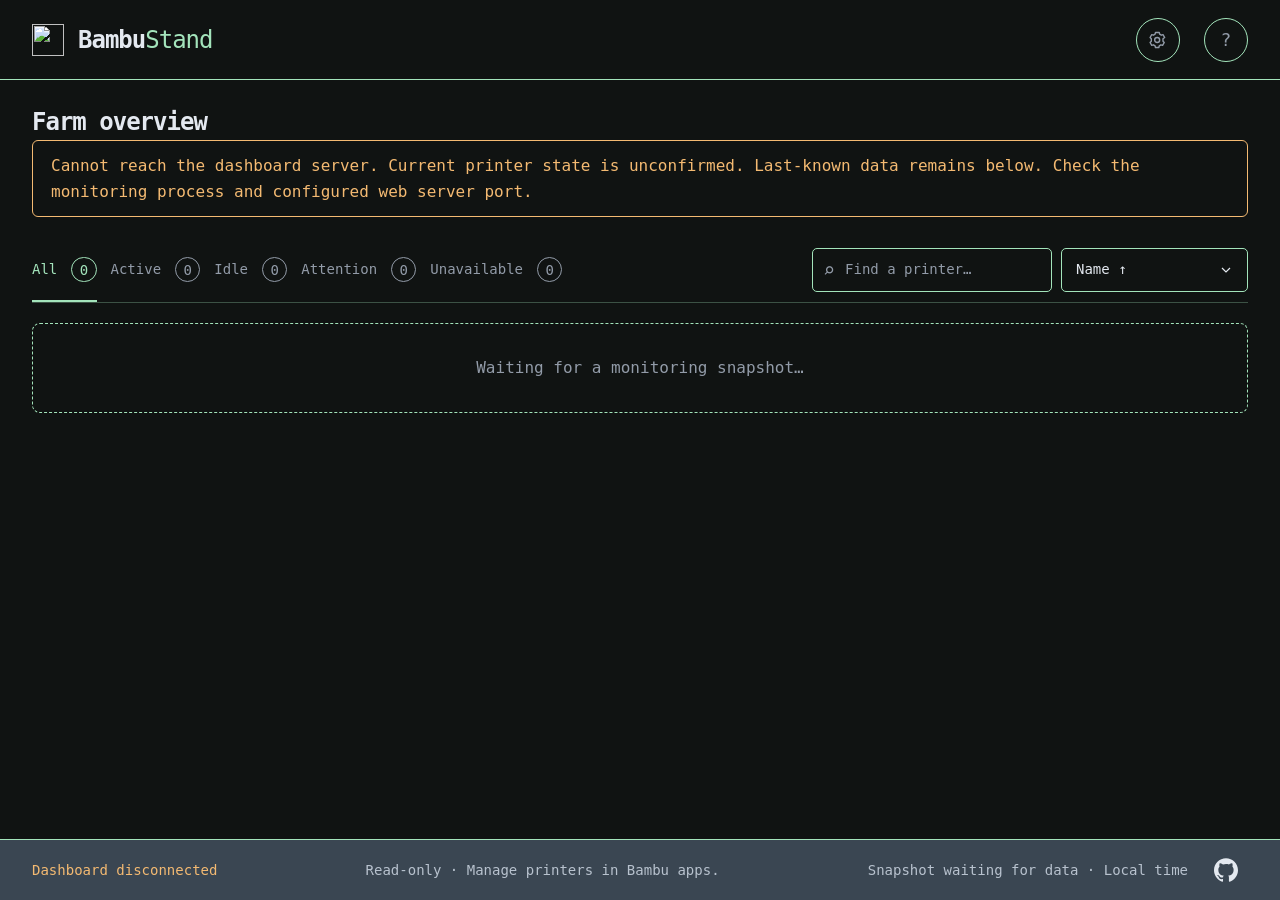
==== commit b1366a85: "Refine browser status labels and count badges for v0.10.1" ====
--- a/internal/webserver/assets/index.html
+++ b/internal/webserver/assets/index.html
@@ -45,9 +45,9 @@
         <section class="fleet" aria-label="Printers">
           <div class="toolbar">
             <div class="filters" role="group" aria-label="Filter printers">
-              <button class="selected" data-filter="all" aria-pressed="true">All printers <span id="all-count">0</span></button
-              ><button data-filter="printing" aria-pressed="false">Printing <span id="printing-count">0</span></button
-              ><button data-filter="idle" aria-pressed="false" aria-describedby="idle-filter-help">Idle / finished <span id="idle-count">0</span></button
+              <button class="selected" data-filter="all" aria-pressed="true">All <span id="all-count">0</span></button
+              ><button data-filter="printing" aria-pressed="false">Active <span id="printing-count">0</span></button
+              ><button data-filter="idle" aria-pressed="false" aria-describedby="idle-filter-help">Idle <span id="idle-count">0</span></button
               ><button data-filter="attention" aria-pressed="false">Attention <span id="attention-count">0</span></button
               ><button data-filter="unavailable" aria-pressed="false">Unavailable <span id="unavailable-count">0</span></button>
             </div>
@@ -185,7 +185,7 @@
         The Filament tab shows per-unit reported drying status and remaining minutes. Missing values stay unknown; old readings are last-known. Drying settings describe configuration, and the original AMS has no active dryer. Monitoring cannot start or stop drying.
       </p>
       <p>
-        Filters and sorting preserve your printer selection as updates arrive. The Idle / finished filter includes only currently available online printers explicitly reporting Idle or Finished. Offline, stale, missing, and unknown states are excluded; a finished job does not establish that the build plate is clear. Search matches printer names and models. Each status count reflects that search independently of the selected status. On narrow screens, use the Status selector.
+        Filters and sorting preserve your printer selection as updates arrive. The Active filter includes printers last reported as running, independently of availability. The Idle filter includes only currently available online printers explicitly reporting Idle or Finished. Offline, stale, missing, and unknown states are excluded; a finished job does not establish that the build plate is clear. Search matches printer names and models. Each status count reflects that search independently of the selected status. On narrow screens, use the Status selector.
       </p>
       <p>
         Scrolling the farm compacts the header. The filter, search, and sort toolbar
@@ -224,7 +224,7 @@
       <p>
         Printer inspection has Overview, Filament, and Notices tabs. Printer names and Details open Overview; attention actions and notification clicks open Notices. Empty results offer Clear search and Show all statuses when applicable. Use Left/Right,
         Home/End on the tabs, then Tab to enter the scrolling panel. Tabs and Close
-        stay visible; updates keep your tab, focus, and reading position.
+        stay visible; opening reveals the selected tab. Updates keep your tab, focus, and reading position. Closing returns to the same printer action when it remains visible.
       </p>
       <p>
         Inspecting a condition does not acknowledge, hide, snooze, or physically
--- a/internal/webserver/assets/style.css
+++ b/internal/webserver/assets/style.css
@@ -362,8 +362,18 @@
   box-shadow: 0 1px 3px #0004;
 }
 .filters button > span {
+  display: inline-grid;
+  place-items: center;
+  box-sizing: border-box;
+  width: max(1.8em, calc(1ch * var(--count-digits, 1) + 0.8em));
+  aspect-ratio: 1;
+  border: 1px solid currentColor;
+  border-radius: 50%;
   color: inherit;
-  margin-left: 4px;
+  margin-left: 0.4em;
+  font-variant-numeric: tabular-nums;
+  line-height: 1;
+  vertical-align: middle;
 }
 .filter-help {
   color: var(--muted);
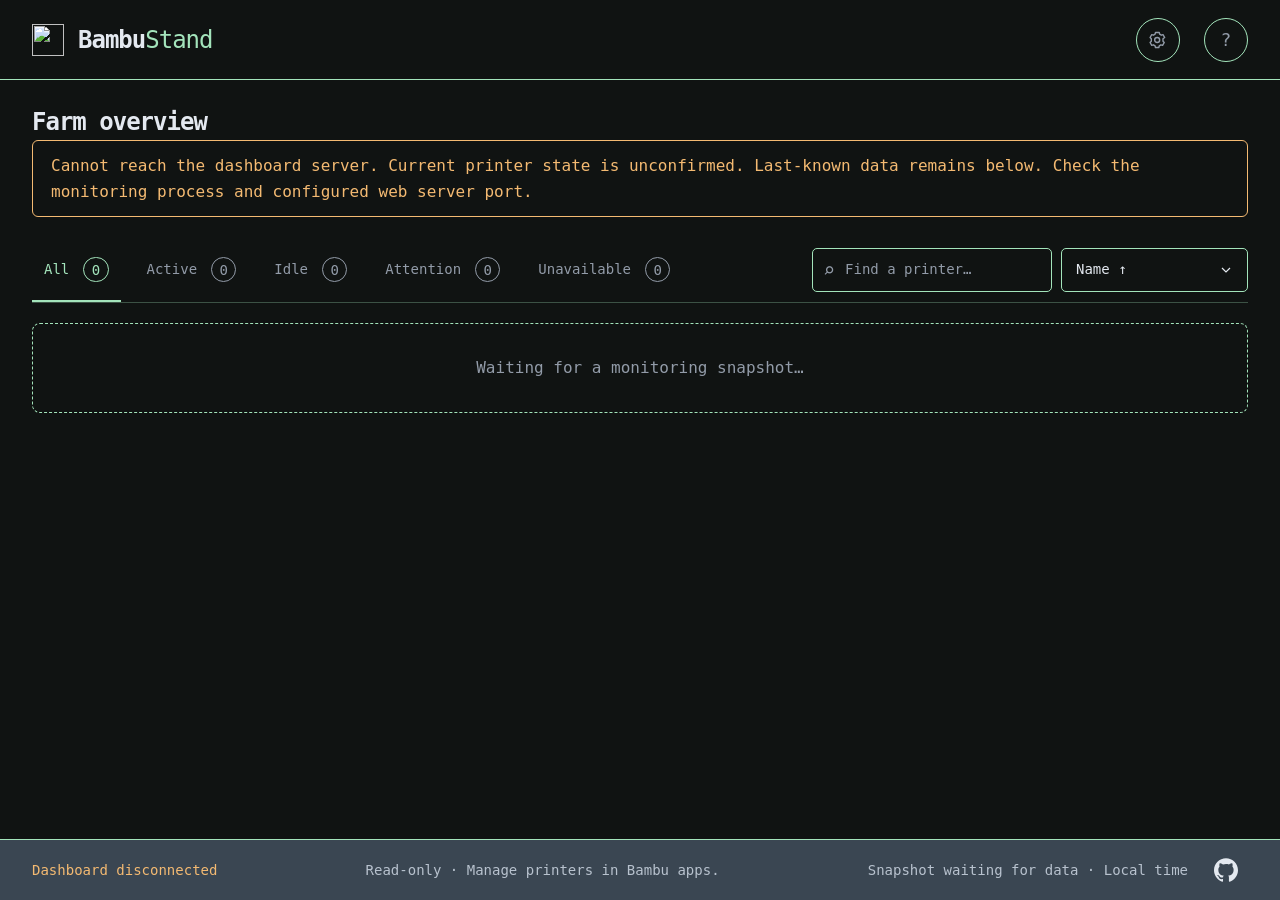
==== commit 9745415e: "Give status tabs breathing room and simplify mobile selection" ====
--- a/internal/webserver/assets/index.html
+++ b/internal/webserver/assets/index.html
@@ -51,7 +51,7 @@
               ><button data-filter="attention" aria-pressed="false">Attention <span id="attention-count">0</span></button
               ><button data-filter="unavailable" aria-pressed="false">Unavailable <span id="unavailable-count">0</span></button>
             </div>
-            <label class="mobile-status">Status
+            <label class="mobile-status"><span class="sr-only">Status</span>
               <span class="sort-control">
                 <select id="mobile-filter" aria-describedby="idle-filter-help"></select>
                 <svg viewBox="0 0 24 24" fill="none" stroke="currentColor" stroke-width="1.8" aria-hidden="true" focusable="false">
--- a/internal/webserver/assets/style.css
+++ b/internal/webserver/assets/style.css
@@ -1342,7 +1342,7 @@
 .fleet { margin-top: 20px; }
 .toolbar { border-bottom: 1px solid color-mix(in srgb, var(--border) 30%, transparent); gap: 8px 16px; margin-bottom: 20px; }
 .filters { border: 0; padding: 0; gap: 14px; border-radius: 0; }
-.filters button { position: relative; padding: 12px 0; min-height: 44px; white-space: nowrap; }
+.filters button { position: relative; padding: 12px 0.75rem; min-height: 44px; white-space: nowrap; }
 .filters .selected { color: var(--green); background: none; box-shadow: none; }
 .filters .selected::after { content: ""; position: absolute; bottom: -8px; left: 0; right: 0; height: 2px; background: var(--green); }
 .mobile-status { display: none; }
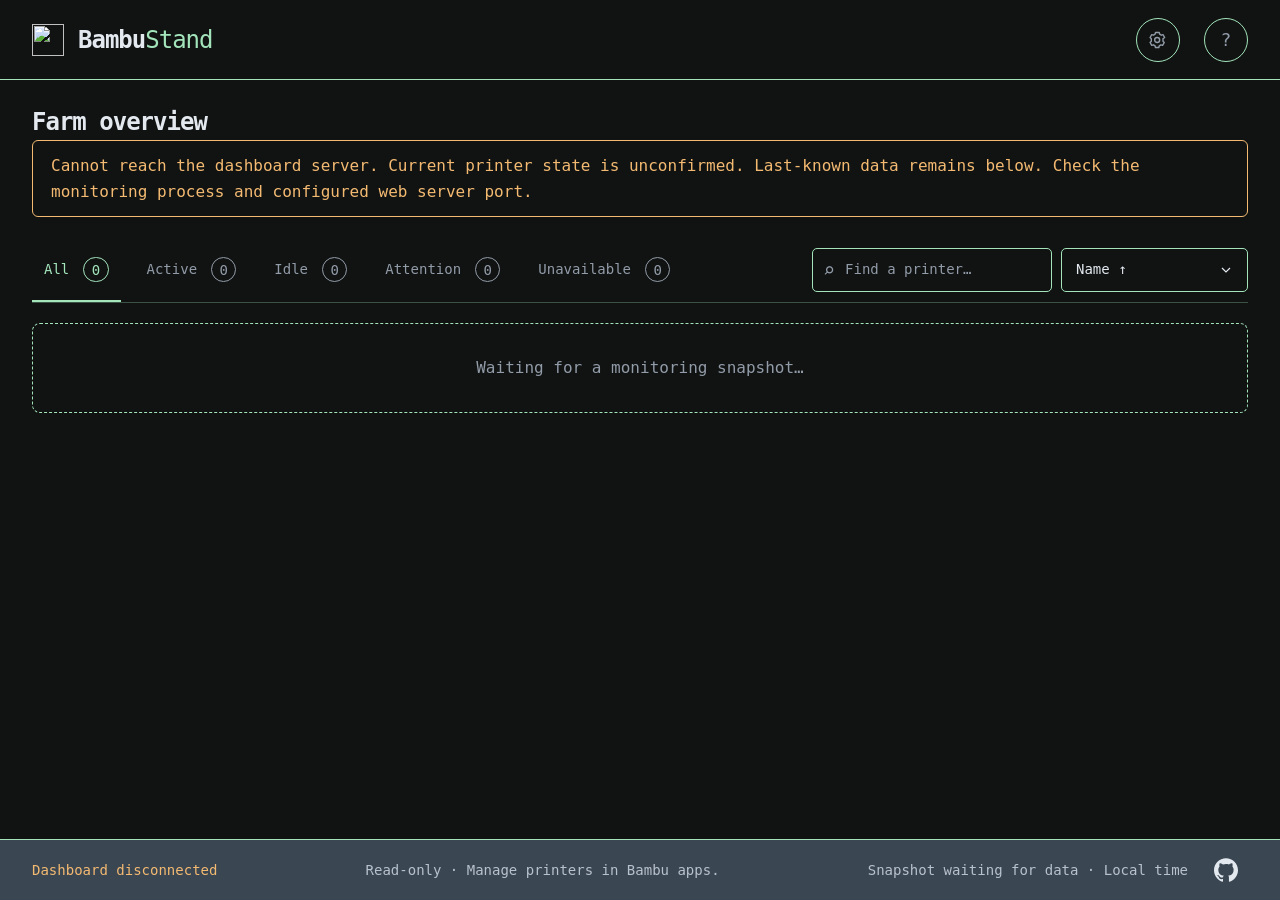
==== commit 680e43ec: "Add expandable mobile printer cards for v0.11.0" ====
--- a/internal/webserver/assets/index.html
+++ b/internal/webserver/assets/index.html
@@ -185,7 +185,7 @@
         The Filament tab shows per-unit reported drying status and remaining minutes. Missing values stay unknown; old readings are last-known. Drying settings describe configuration, and the original AMS has no active dryer. Monitoring cannot start or stop drying.
       </p>
       <p>
-        Filters and sorting preserve your printer selection as updates arrive. The Active filter includes printers last reported as running, independently of availability. The Idle filter includes only currently available online printers explicitly reporting Idle or Finished. Offline, stale, missing, and unknown states are excluded; a finished job does not establish that the build plate is clear. Search matches printer names and models. Each status count reflects that search independently of the selected status. On narrow screens, use the Status selector.
+        Filters and sorting preserve your printer selection as updates arrive. The Active filter includes printers last reported as running, independently of availability. The Idle filter includes only currently available online printers explicitly reporting Idle or Finished. Offline, stale, missing, and unknown states are excluded; a finished job does not establish that the build plate is clear. Search matches printer names and models. Each status count reflects that search independently of the selected status. On narrow screens, use the Status selector. Cards start collapsed; use the arrow to expand inline readings or collapse them again. Expansion choices last for this page session, including updates, filtering, sorting, and resizing. Desktop shows full cards. Attention and unavailable-data warnings remain visible when collapsed; the printer name opens Overview.
       </p>
       <p>
         Scrolling the farm compacts the header. The filter, search, and sort toolbar
--- a/internal/webserver/assets/style.css
+++ b/internal/webserver/assets/style.css
@@ -1417,3 +1417,21 @@
 @media (max-height: 360px) {
   #detail #close-detail { width: 44px; height: 44px; }
 }
+
+/* Mobile cards disclose telemetry without changing desktop presentation. */
+.card-body { display: flex; flex-direction: column; min-width: 0; }
+.card-toggle { display: none; }
+@media (max-width: 760px) {
+  .card-head { grid-template-columns: minmax(0, 1fr) 60px 44px; gap: 8px; margin-bottom: 0; }
+  .card-head .printer-view, .card-head .printer-view .printer-sprite,
+  .card-head .printer-view svg { width: 60px; height: 76px; }
+  .card-toggle { display: inline-flex; align-items: center; justify-content: center; min-width: 44px; min-height: 44px; padding: 0; background: none; border: 1px solid var(--border); border-radius: 6px; color: var(--green); }
+  .card-toggle span { font-size: 1.5rem; line-height: 1; }
+  .card.expanded .card-toggle span { transform: rotate(180deg); }
+  .card:not(.expanded) .card-body,
+  .card:not(.expanded) .card-actions > span,
+  .card:not(.expanded) [data-action="details"] { display: none; }
+  .card:not(.expanded):not(.warning) .card-actions { display: none; }
+  .card.expanded .card-body { margin-top: 16px; }
+  .card.warning .card-actions { margin-top: 8px; }
+}
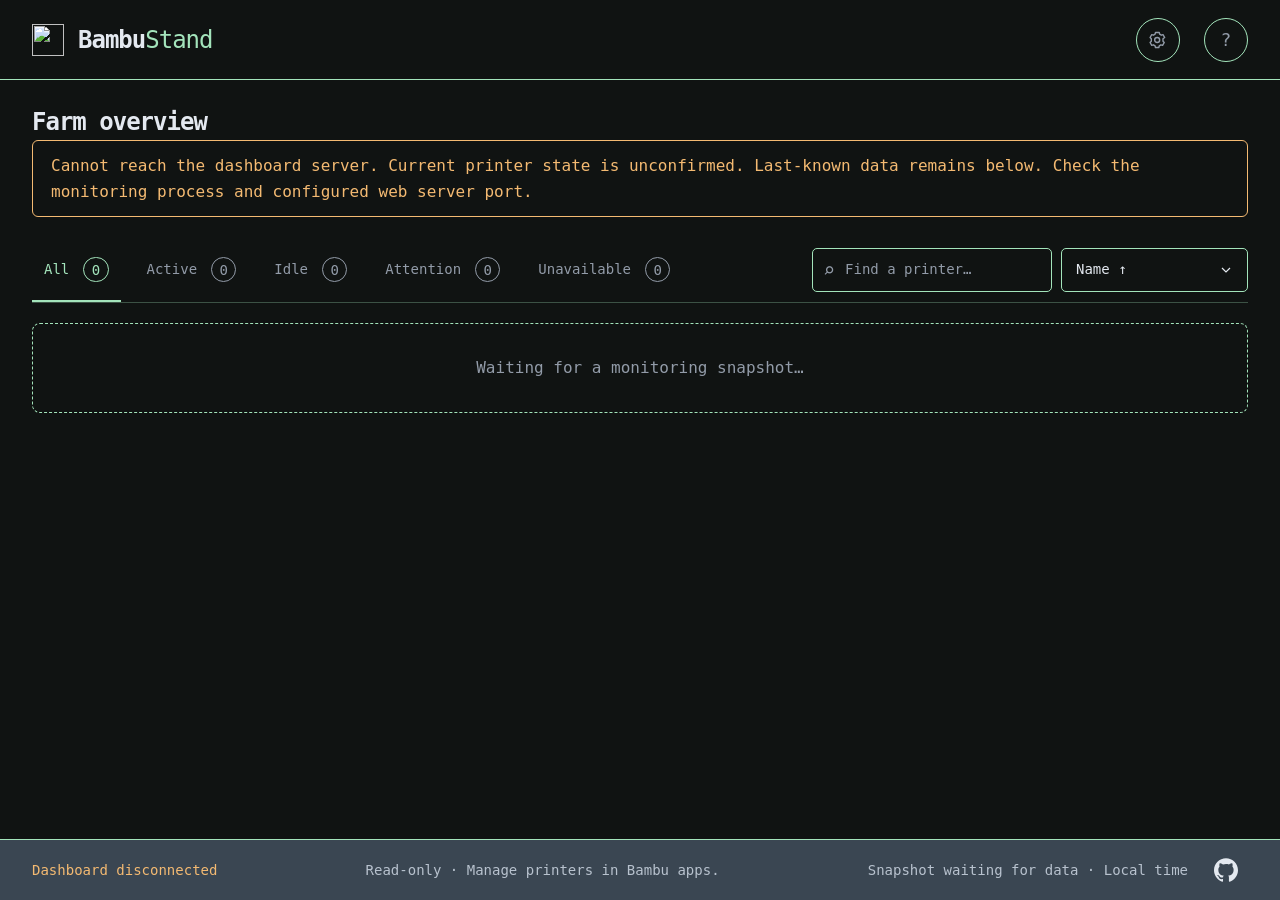
==== commit d274548b: "Move mobile card disclosure into a compact footer" ====
--- a/internal/webserver/assets/index.html
+++ b/internal/webserver/assets/index.html
@@ -185,7 +185,7 @@
         The Filament tab shows per-unit reported drying status and remaining minutes. Missing values stay unknown; old readings are last-known. Drying settings describe configuration, and the original AMS has no active dryer. Monitoring cannot start or stop drying.
       </p>
       <p>
-        Filters and sorting preserve your printer selection as updates arrive. The Active filter includes printers last reported as running, independently of availability. The Idle filter includes only currently available online printers explicitly reporting Idle or Finished. Offline, stale, missing, and unknown states are excluded; a finished job does not establish that the build plate is clear. Search matches printer names and models. Each status count reflects that search independently of the selected status. On narrow screens, use the Status selector. Cards start collapsed; use the arrow to expand inline readings or collapse them again. Expansion choices last for this page session, including updates, filtering, sorting, and resizing. Desktop shows full cards. Attention and unavailable-data warnings remain visible when collapsed; the printer name opens Overview.
+        Filters and sorting preserve your printer selection as updates arrive. The Active filter includes printers last reported as running, independently of availability. The Idle filter includes only currently available online printers explicitly reporting Idle or Finished. Offline, stale, missing, and unknown states are excluded; a finished job does not establish that the build plate is clear. Search matches printer names and models. Each status count reflects that search independently of the selected status. On narrow screens, use the Status selector. Cards start collapsed; use the small footer chevron to expand inline readings or collapse them again. Expansion choices last for this page session, including updates, filtering, sorting, and resizing. Desktop shows full cards. Attention and unavailable-data warnings remain visible when collapsed; the printer name opens Overview.
       </p>
       <p>
         Scrolling the farm compacts the header. The filter, search, and sort toolbar
--- a/internal/webserver/assets/style.css
+++ b/internal/webserver/assets/style.css
@@ -1422,12 +1422,12 @@
 .card-body { display: flex; flex-direction: column; min-width: 0; }
 .card-toggle { display: none; }
 @media (max-width: 760px) {
-  .card-head { grid-template-columns: minmax(0, 1fr) 60px 44px; gap: 8px; margin-bottom: 0; }
+  .card-head { grid-template-columns: minmax(0, 1fr) 60px; gap: 8px; margin-bottom: 0; }
   .card-head .printer-view, .card-head .printer-view .printer-sprite,
   .card-head .printer-view svg { width: 60px; height: 76px; }
-  .card-toggle { display: inline-flex; align-items: center; justify-content: center; min-width: 44px; min-height: 44px; padding: 0; background: none; border: 1px solid var(--border); border-radius: 6px; color: var(--green); }
-  .card-toggle span { font-size: 1.5rem; line-height: 1; }
-  .card.expanded .card-toggle span { transform: rotate(180deg); }
+  .card-toggle { display: inline-flex; align-items: center; justify-content: center; width: calc(100% + 36px); min-height: 44px; margin: 12px -18px -18px; padding: 0; background: none; border: 0; border-top: 1px solid color-mix(in srgb, var(--border) 30%, transparent); border-radius: 0 0 5px 5px; color: var(--green); }
+  .card-toggle svg { width: 12px; height: 8px; fill: none; stroke: currentColor; stroke-width: 2; }
+  .card.expanded .card-toggle svg { transform: rotate(180deg); }
   .card:not(.expanded) .card-body,
   .card:not(.expanded) .card-actions > span,
   .card:not(.expanded) [data-action="details"] { display: none; }
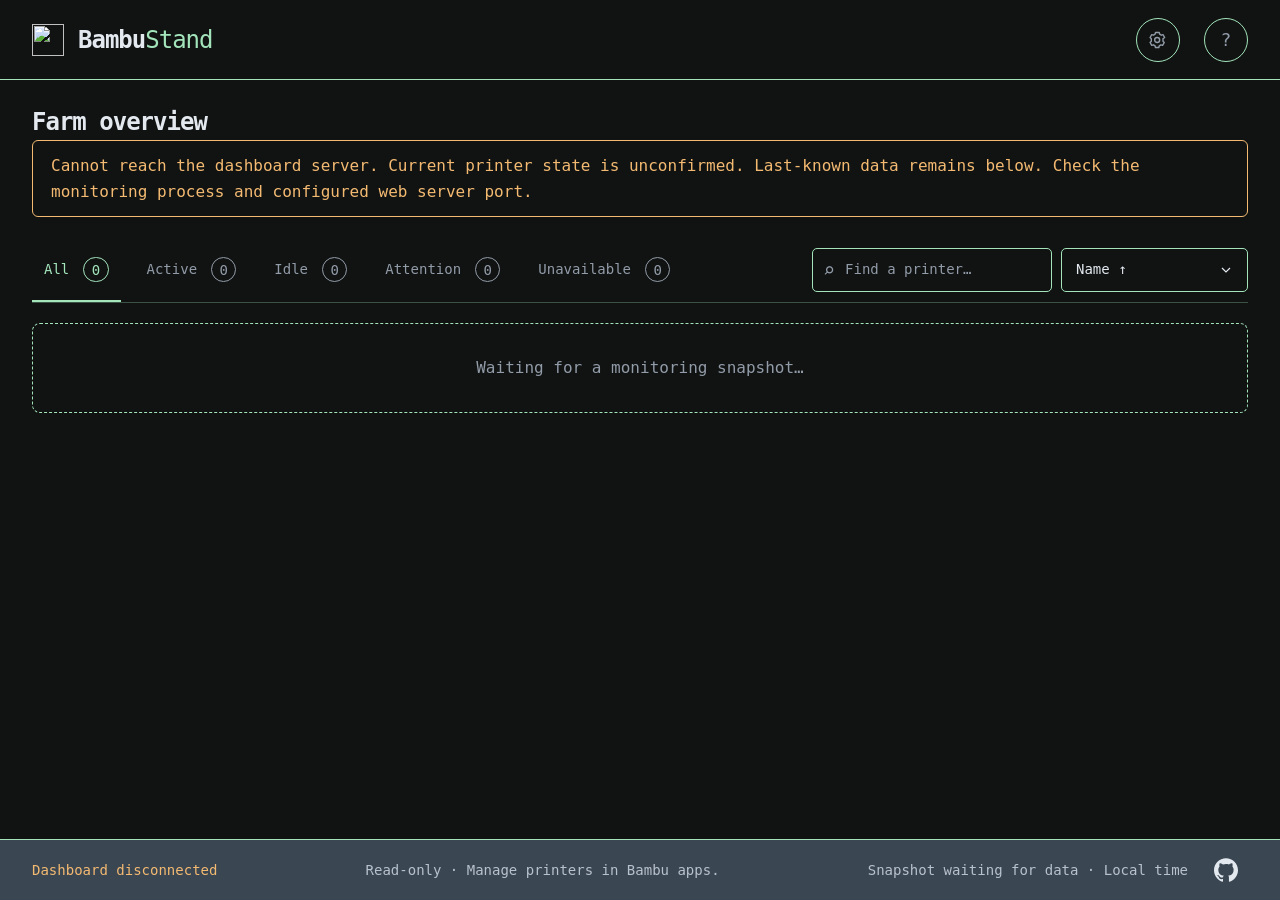
==== commit 430cefa9: "Preserve visible focus through mobile disclosure and resize" ====
--- a/internal/webserver/assets/index.html
+++ b/internal/webserver/assets/index.html
@@ -185,7 +185,7 @@
         The Filament tab shows per-unit reported drying status and remaining minutes. Missing values stay unknown; old readings are last-known. Drying settings describe configuration, and the original AMS has no active dryer. Monitoring cannot start or stop drying.
       </p>
       <p>
-        Filters and sorting preserve your printer selection as updates arrive. The Active filter includes printers last reported as running, independently of availability. The Idle filter includes only currently available online printers explicitly reporting Idle or Finished. Offline, stale, missing, and unknown states are excluded; a finished job does not establish that the build plate is clear. Search matches printer names and models. Each status count reflects that search independently of the selected status. On narrow screens, use the Status selector. Cards start collapsed; use the small footer chevron to expand inline readings or collapse them again. Expansion choices last for this page session, including updates, filtering, sorting, and resizing. Desktop shows full cards. Attention and unavailable-data warnings remain visible when collapsed; the printer name opens Overview.
+        Filters and sorting preserve your printer selection as updates arrive. The Active filter includes printers last reported as running, independently of availability. The Idle filter includes only currently available online printers explicitly reporting Idle or Finished. Offline, stale, missing, and unknown states are excluded; a finished job does not establish that the build plate is clear. Search matches printer names and models. Each status count reflects that search independently of the selected status. On narrow screens, use the Status selector. Cards start collapsed; use the small footer chevron to expand inline readings or collapse them again. Expansion choices last for this page session, including updates, filtering, sorting, and resizing. Keyboard expansion and collapse keep the focused footer in view. If resizing hides Details while inspection is open, closing returns focus to the printer name. Desktop shows full cards. Attention and unavailable-data warnings remain visible when collapsed; the printer name opens Overview.
       </p>
       <p>
         Scrolling the farm compacts the header. The filter, search, and sort toolbar
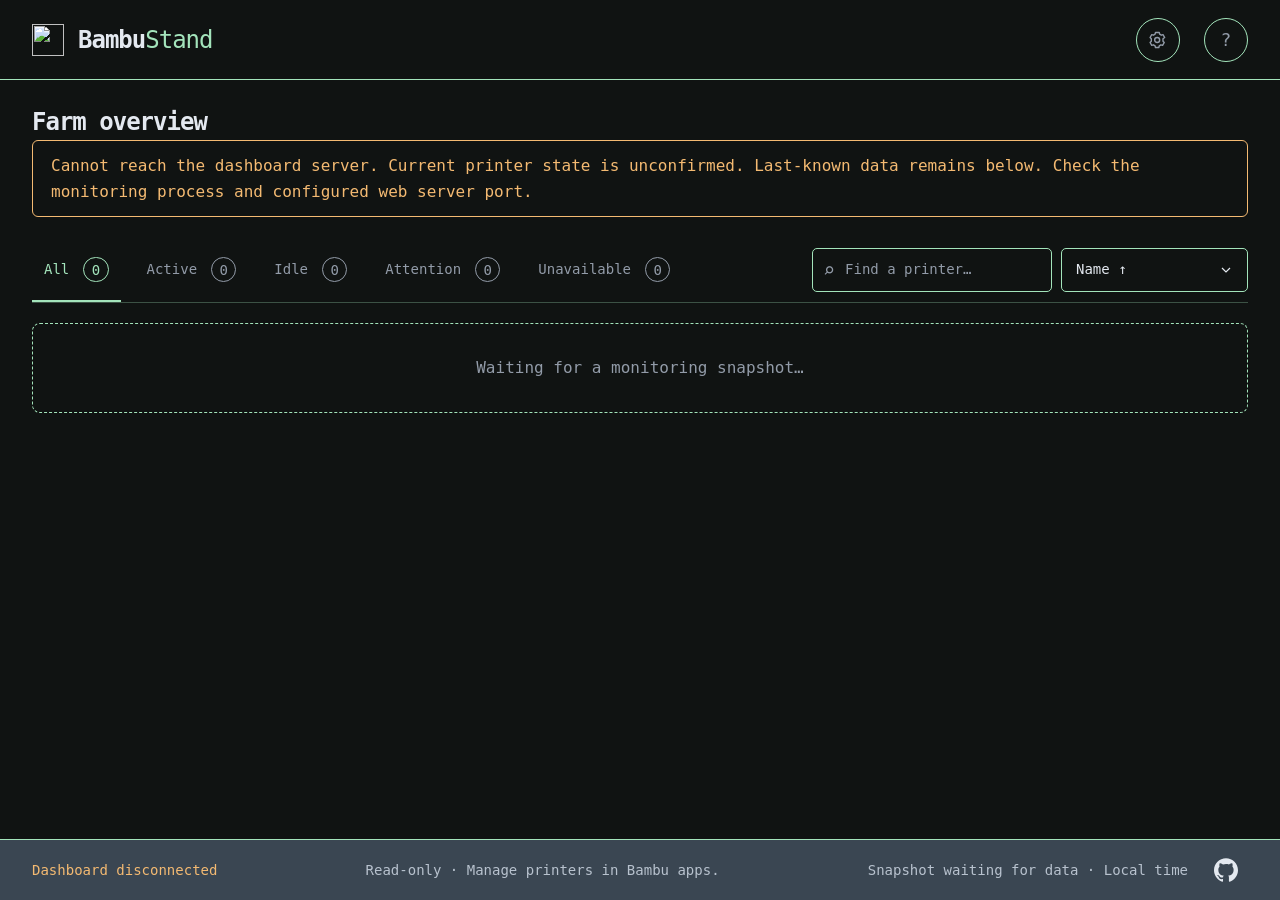
==== commit c25331e8: "Transfer card focus when responsive controls become hidden" ====
--- a/internal/webserver/assets/index.html
+++ b/internal/webserver/assets/index.html
@@ -185,7 +185,7 @@
         The Filament tab shows per-unit reported drying status and remaining minutes. Missing values stay unknown; old readings are last-known. Drying settings describe configuration, and the original AMS has no active dryer. Monitoring cannot start or stop drying.
       </p>
       <p>
-        Filters and sorting preserve your printer selection as updates arrive. The Active filter includes printers last reported as running, independently of availability. The Idle filter includes only currently available online printers explicitly reporting Idle or Finished. Offline, stale, missing, and unknown states are excluded; a finished job does not establish that the build plate is clear. Search matches printer names and models. Each status count reflects that search independently of the selected status. On narrow screens, use the Status selector. Cards start collapsed; use the small footer chevron to expand inline readings or collapse them again. Expansion choices last for this page session, including updates, filtering, sorting, and resizing. Keyboard expansion and collapse keep the focused footer in view. If resizing hides Details while inspection is open, closing returns focus to the printer name. Desktop shows full cards. Attention and unavailable-data warnings remain visible when collapsed; the printer name opens Overview.
+        Filters and sorting preserve your printer selection as updates arrive. The Active filter includes printers last reported as running, independently of availability. The Idle filter includes only currently available online printers explicitly reporting Idle or Finished. Offline, stale, missing, and unknown states are excluded; a finished job does not establish that the build plate is clear. Search matches printer names and models. Each status count reflects that search independently of the selected status. On narrow screens, use the Status selector. Cards start collapsed; use the small footer chevron to expand inline readings or collapse them again. Expansion choices last for this page session, including updates, filtering, sorting, and resizing. Keyboard expansion and collapse keep the focused footer in view. If resizing hides the focused chevron or Details button, focus moves to that printer name. If resizing hides Details while inspection is open, closing returns focus to the printer name. Desktop shows full cards. Attention and unavailable-data warnings remain visible when collapsed; the printer name opens Overview.
       </p>
       <p>
         Scrolling the farm compacts the header. The filter, search, and sort toolbar
